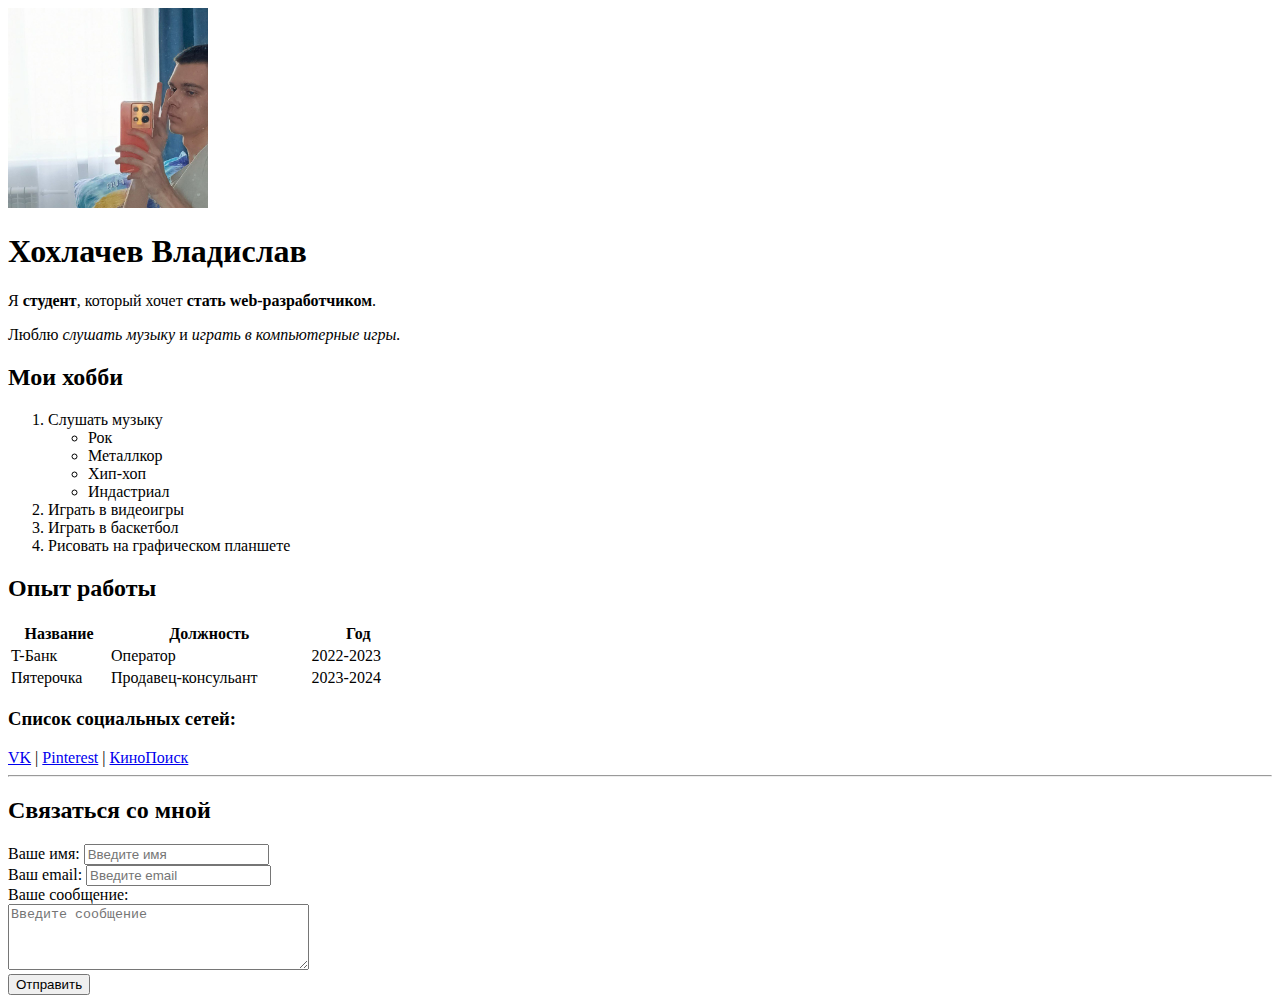
==== resume.html @ 752eb850 "init" ====
<!DOCTYPE html>
<html lang="en">
<head>
  <meta charset="UTF-8">
  <meta name="viewport" content="width=device-width, initial-scale=1.0">
  <meta name="keywords" content="resume, web, it">
  <meta name="description" content="Этот сайт - мое резюме!">
  <title>Resume</title>
</head>
<body>
  <img src="ava.jpg" alt="avatar" width="200">
  <h1>Хохлачев Владислав</h1>

  <p>Я <strong>студент</strong>, который хочет <strong>стать web-разработчиком</strong>.</p>

  <p>Люблю <em>слушать музыку</em> и <em>играть в компьютерные игры.</em></p>

  <h2>Мои хобби</h2>

  <ol>
    <li>Слушать музыку
      <ul>
        <li>Рок</li>
        <li>Металлкор</li>
        <li>Хип-хоп</li>
        <li>Индастриал</li>
      </ul>
    </li>
    <li>Играть в видеоигры</li>
    <li>Играть в баскетбол</li>
    <li>Рисовать на графическом планшете</li>
  </ol>

  <h2>Опыт работы</h2>

  <table width="400">
    <thead>
      <tr>
        <th>Название</th>
        <th>Должность</th>
        <th>Год</th>
      </tr>
    </thead>
    <tbody>
      <tr>
        <td>T-Банк</td>
        <td>Оператор</td>
        <td>2022-2023</td>
      </tr>
      <tr>
        <td>Пятерочка</td>
        <td>Продавец-консульант</td>
        <td>2023-2024</td>
      </tr>
    </tbody>
  </table>

  <h3>Список социальных сетей:</h3>
  <a href="https://vk.com/iden___lllll" target="_blank">VK</a>
  |
  <a href="https://ru.pinterest.com/Arkiel_l" target="_blank">Pinterest</a>
  |
  <a href="https://www.kinopoisk.ru/user/70541902/go/" target="_blank">КиноПоиск</a>
  <hr>
  <h2>Связаться со мной</h2>
  <form action="/">
    <div>
      <label for="name">Ваше имя:</label>
      <input type="text" id="name" placeholder="Введите имя">
    </div>
    <div>
      <label for="email">Ваш email:</label>
      <input type="text" id="email" placeholder="Введите email">
    </div>
    <div>
      <label for="message">Ваше сообщение:</label>
      <br>
      <textarea name="" id="message" placeholder="Введите сообщение" rows="4" cols="35"></textarea>
    </div>
    <button type="submit">Отправить</button>
  </form>
</body>
</html>
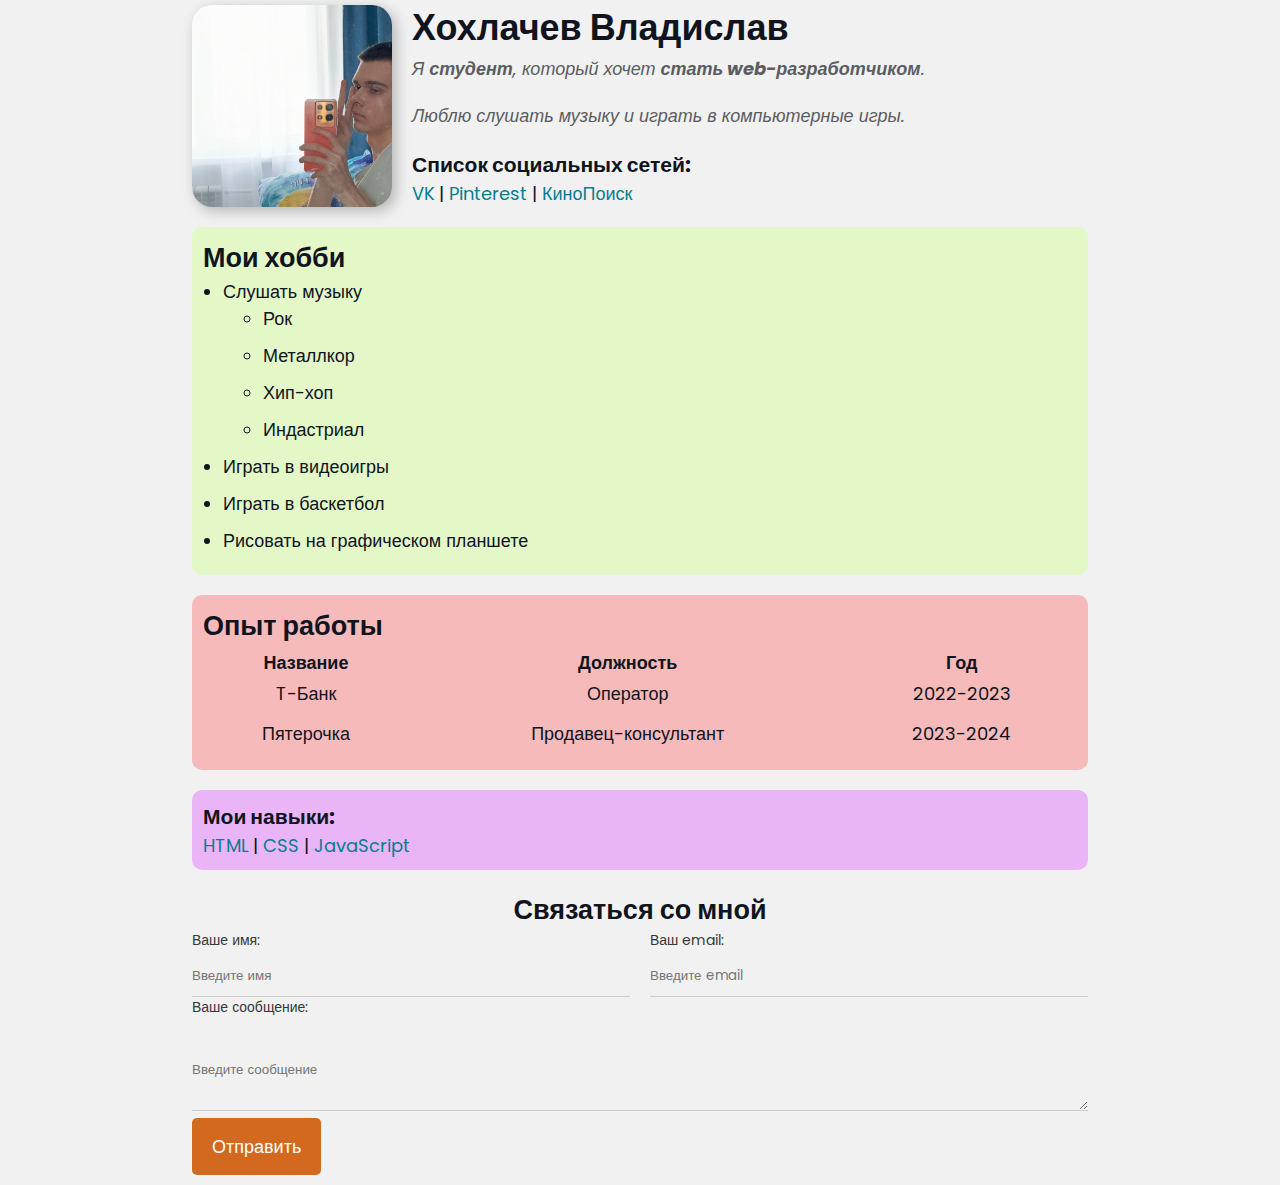
==== commit 93d9612b: "Add styles" ====
--- a/resume.html
+++ b/resume.html
@@ -5,79 +5,95 @@
   <meta name="viewport" content="width=device-width, initial-scale=1.0">
   <meta name="keywords" content="resume, web, it">
   <meta name="description" content="Этот сайт - мое резюме!">
+  <link rel="stylesheet" href="style.css">
   <title>Resume</title>
 </head>
 <body>
-  <img src="ava.jpg" alt="avatar" width="200">
-  <h1>Хохлачев Владислав</h1>
-
-  <p>Я <strong>студент</strong>, который хочет <strong>стать web-разработчиком</strong>.</p>
-
-  <p>Люблю <em>слушать музыку</em> и <em>играть в компьютерные игры.</em></p>
-
-  <h2>Мои хобби</h2>
-
-  <ol>
-    <li>Слушать музыку
-      <ul>
-        <li>Рок</li>
-        <li>Металлкор</li>
-        <li>Хип-хоп</li>
-        <li>Индастриал</li>
-      </ul>
-    </li>
-    <li>Играть в видеоигры</li>
-    <li>Играть в баскетбол</li>
-    <li>Рисовать на графическом планшете</li>
-  </ol>
-
-  <h2>Опыт работы</h2>
-
-  <table width="400">
-    <thead>
-      <tr>
-        <th>Название</th>
-        <th>Должность</th>
-        <th>Год</th>
-      </tr>
-    </thead>
-    <tbody>
-      <tr>
-        <td>T-Банк</td>
-        <td>Оператор</td>
-        <td>2022-2023</td>
-      </tr>
-      <tr>
-        <td>Пятерочка</td>
-        <td>Продавец-консульант</td>
-        <td>2023-2024</td>
-      </tr>
-    </tbody>
-  </table>
-
-  <h3>Список социальных сетей:</h3>
-  <a href="https://vk.com/iden___lllll" target="_blank">VK</a>
-  |
-  <a href="https://ru.pinterest.com/Arkiel_l" target="_blank">Pinterest</a>
-  |
-  <a href="https://www.kinopoisk.ru/user/70541902/go/" target="_blank">КиноПоиск</a>
-  <hr>
-  <h2>Связаться со мной</h2>
-  <form action="/">
-    <div>
-      <label for="name">Ваше имя:</label>
-      <input type="text" id="name" placeholder="Введите имя">
+  <div class="container">
+    <div class="info-text">
+      <img src="ava.jpg" alt="avatar" width="200">
+      <div class="text-info">
+        <h1>Хохлачев Владислав</h1>
+        <p>Я <strong>студент</strong>, который хочет <strong>стать web-разработчиком</strong>.</p>
+        <p>Люблю <em>слушать музыку</em> и <em>играть в компьютерные игры.</em></p>
+        <h3>Список социальных сетей:</h3>
+        <a href="https://vk.com/iden___lllll" target="_blank">VK</a>
+        |
+        <a href="https://ru.pinterest.com/Arkiel_l" target="_blank">Pinterest</a>
+        |
+        <a href="https://www.kinopoisk.ru/user/70541902/go/" target="_blank">КиноПоиск</a>
+      </div>
     </div>
-    <div>
-      <label for="email">Ваш email:</label>
-      <input type="text" id="email" placeholder="Введите email">
+    <div class="card bg-green"> 
+      <h2>Мои хобби</h2>
+      <ol>
+        <li>Слушать музыку
+          <ul>
+            <li>Рок</li>
+            <li>Металлкор</li>
+            <li>Хип-хоп</li>
+            <li>Индастриал</li>
+          </ul>
+        </li>
+        <li>Играть в видеоигры</li>
+        <li>Играть в баскетбол</li>
+        <li>Рисовать на графическом планшете</li>
+      </ol>
     </div>
-    <div>
-      <label for="message">Ваше сообщение:</label>
-      <br>
-      <textarea name="" id="message" placeholder="Введите сообщение" rows="4" cols="35"></textarea>
+    <div class="card bg-red">
+      <h2>Опыт работы</h2>
+      <table class="table">
+        <thead>
+          <tr>
+            <th>Название</th>
+            <th>Должность</th>
+            <th>Год</th>
+          </tr>
+        </thead>
+        <tbody>
+          <tr>
+            <td>T-Банк</td>
+            <td>Оператор</td>
+            <td>2022-2023</td>
+          </tr>
+          <tr>
+            <td>Пятерочка</td>
+            <td>Продавец-консультант</td>
+            <td>2023-2024</td>
+          </tr>
+        </tbody>
+      </table>
     </div>
-    <button type="submit">Отправить</button>
-  </form>
+    <div class="card bg-purple">
+      <h3>Мои навыки:</h3>
+      <a href="#" target="_blank">HTML</a>
+      |
+      <a href="#" target="_blank">CSS</a>
+      |
+      <a href="#" target="_blank">JavaScript</a>
+    </div>
+    <div class="info-contact">
+      <h2>Связаться со мной</h2>
+      <div class="row-block">
+        <form action="/"> 
+        </form>
+          <div class="form-block">
+            <label for="name">Ваше имя:</label>
+            <input type="text" id="name" placeholder="Введите имя">
+          </div>
+          <div class="form-block">
+            <label for="email">Ваш email:</label>
+            <input type="text" id="email" placeholder="Введите email">
+          </div>
+      </div>
+        <div class="form-block">
+          <label for="message">Ваше сообщение:</label>
+          <br>
+          <textarea name="" id="message" placeholder="Введите сообщение"></textarea>
+        </div>
+        <button class="btn" type="submit">Отправить</button>
+      </form>
+    </div>
+  </div>
 </body>
 </html>--- a/style.css
+++ b/style.css
@@ -0,0 +1,138 @@
+@import url('https://fonts.googleapis.com/css2?family=Poppins:ital,wght@0,100;0,200;0,300;0,400;0,500;0,600;0,700;0,800;0,900;1,100;1,200;1,300;1,400;1,500;1,600;1,700;1,800;1,900&display=swap');
+
+* {
+  margin: 0;
+  box-sizing: border-box;
+}
+@media (max-width: 650px) {
+  .info-text {
+    display: flex;
+    flex-direction: column;
+    align-items: center;
+    text-align: center;
+  }
+  .row-block {
+    display: flex;
+    flex-direction: column;
+    width: 870px;
+  }
+}
+body {
+  color: #0F141E;
+  background: #F1F1F1;
+  font-family: 'Poppins', sans-serif;
+  font-size: 18px;
+  font-weight: normal;
+}
+a {
+  text-decoration: none;
+  color: rgb(5, 125, 146);
+  transition: all .2s;
+}
+a:hover {
+  color: chocolate;
+  text-decoration: underline;
+}
+img {
+  margin-top: 5px;
+  border-radius: 10%;
+  box-shadow: 4px 4px 14px rgba(0, 0, 0, 0.25);
+}
+ol {
+  list-style: disc;
+  padding: 0 20px;
+}
+li {
+  margin-bottom: 10px;
+  transition: all .2s;
+}
+p {
+  margin-bottom: 20px;
+}
+.table {
+  width: 100%;
+}
+.table td {
+  text-align: center;
+  padding-bottom: 10px;
+}
+.container {
+  max-width: 70%;
+  margin: 0 auto;
+}
+.info-text {
+  display: flex;
+  margin-bottom: 20px;
+}
+.info-text p {
+  font-style: italic;
+  color: #5b5d61;
+}
+.text-info {
+  margin-left: 20px;
+}
+.info-contact {
+  margin: 0 auto;
+  margin-bottom: 10px;
+}
+.info-contact h2{
+  text-align: center;
+}
+.card {
+  margin-bottom: 20px;
+  padding: 10px;
+  border: 1px solid transparent;
+  border-radius: 10px;
+  background: #fff;
+}
+.btn {
+  background-color: chocolate;
+  color: #fff;
+  border: none;
+  border-radius: 5px;
+  padding: 15px 20px;
+  transition: all .2s;
+  font: inherit;
+  cursor: pointer;
+}
+.form-block label {
+  display: block;
+  font-size: 14px;
+  color: #373738;
+}
+.form-block input,
+.form-block textarea {
+  width: 100%;
+  background: transparent;
+  border: none;
+  outline: none;
+  box-sizing: border-box;
+  color: black;
+  border-bottom: 1px solid #ccc;
+  padding: 15px 0 10px;
+  font-family: inherit;
+}
+.row-block {
+  display: flex;
+}
+.row-block .form-block {
+  margin-right: 20px;
+  width: 50%;
+}
+.row-block .form-block:last-child {
+  margin-right: 0;
+}
+.btn:hover {
+  opacity: .8;
+}
+.bg-green {
+  background-color: rgb(227, 247, 199);
+}
+.bg-red {
+  background-color: rgb(247, 186, 186);
+}
+.bg-purple {
+  background-color: rgb(233, 181, 247);
+}
+
+
